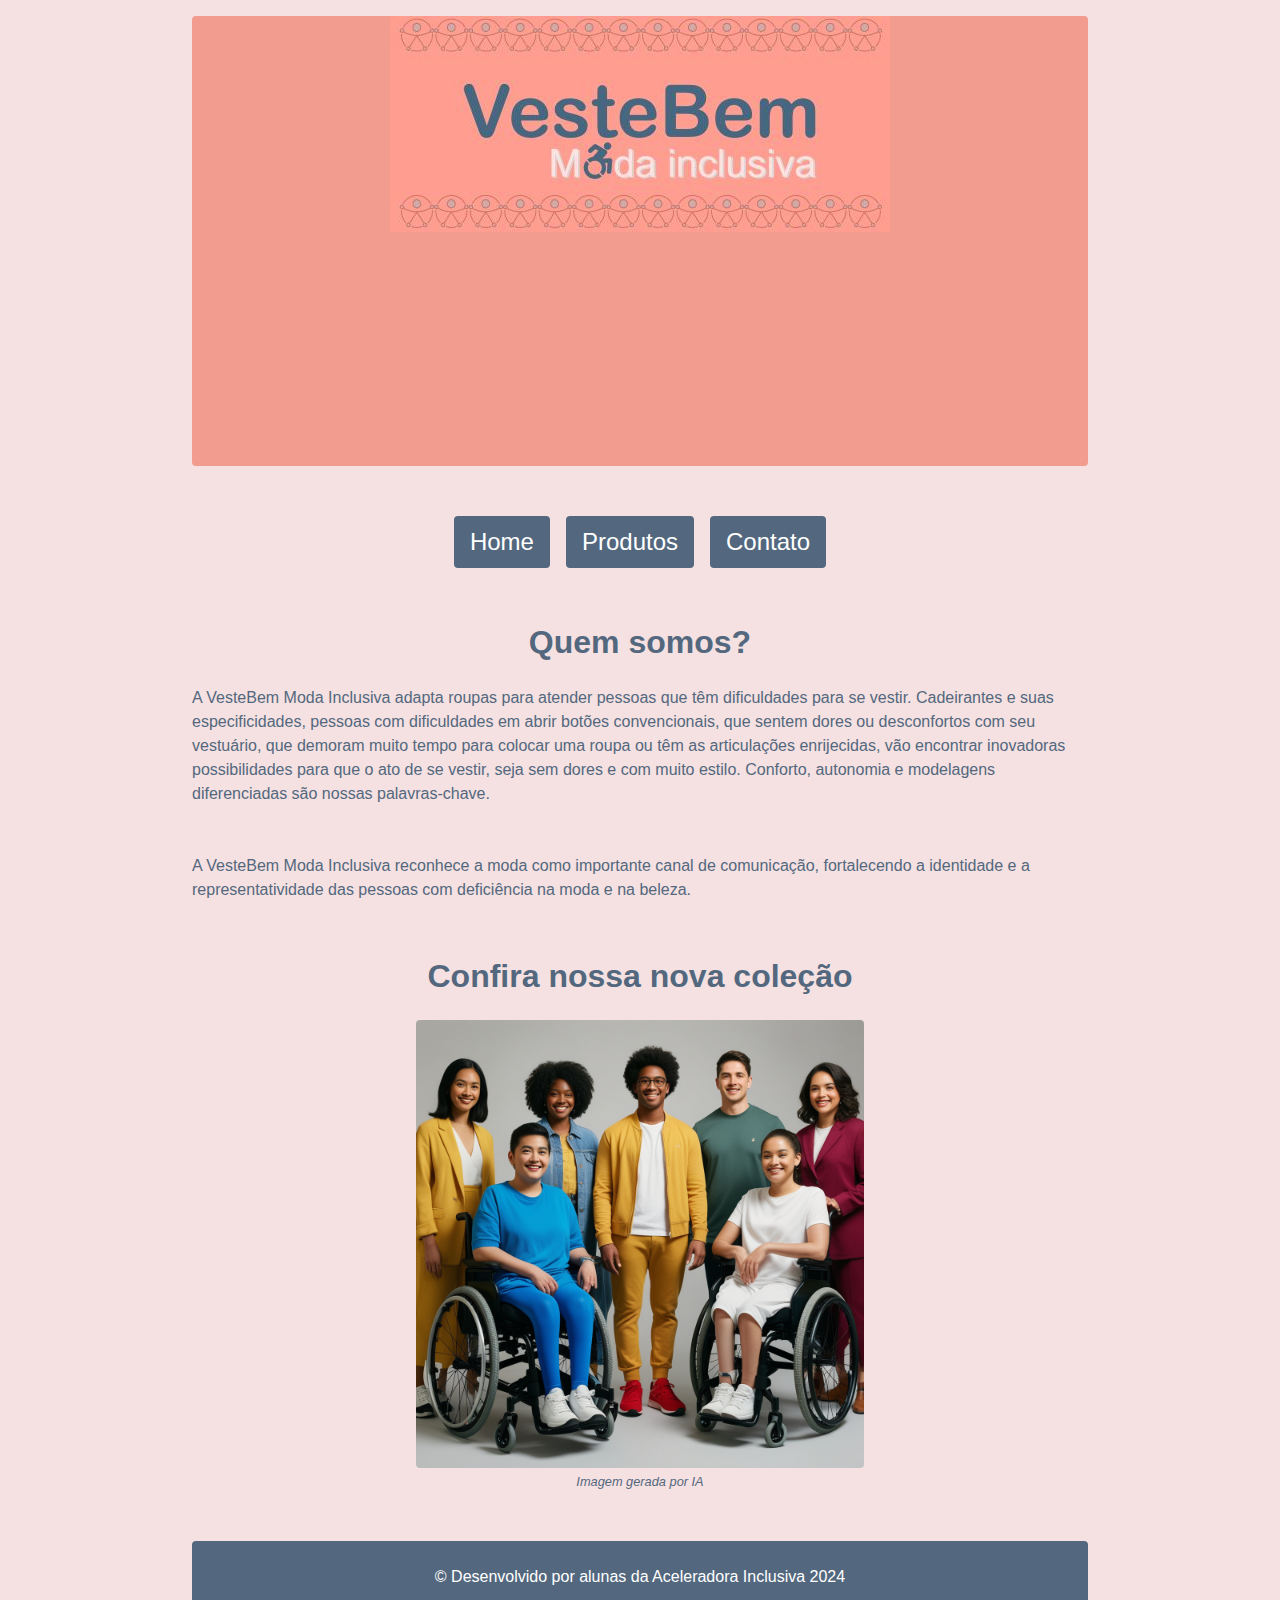
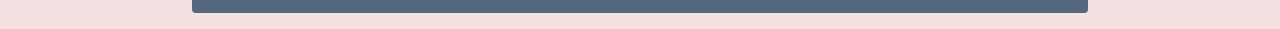
==== index.html @ b7928c2a "commit veste bem, mentoria yoko" ====
<!DOCTYPE html>
<html lang="pt-BR">

<head>
    <meta charset="UTF-8">
    <meta name="viewport" content="width=device-width, initial-scale=1.0">
    <meta name="description" content="Site de roupas inclusivas">
    <!-- INICIO: NÃO É NECESSÁRIO FAZER MENÇÃO DE ARQUIVOS HTML DENTRO DE UMA CHAMADA CSS -->
    <!-- <link rel="stylesheet" href="produtos.html">
    <link rel="stylesheet" href="contato.html"> -->
    <!-- FIM: NÃO É NECESSÁRIO FAZER MENÇÃO DE ARQUIVOS HTML DENTRO DE UMA CHAMADA CSS -->

    <link rel="stylesheet" href="style.css">
    <title>VesteBem</title>
</head>

<body>
   <div class="container">
    <header>
        <figure class="logo">
            <img src="fotos/logo.jpg" alt="Logo da marca formado por um retângulo pêssego, com duas faixas compostas por ícones da acessibilidade organizados um ao lado do outro, as faixas estão na parte superior e inferior. No centro o texto: VesteBem, na cor azul e Moda inclusiva na cor branca. No lugar do O na palavra Moda, está representado por um ícone azul de uma pessoa utilizando uma cadeira de rodas."  title="VesteBem">
        </figure>
        <!-- INICIO: TAGS DIV SÃO GENERICAS, PODEM SER UTILIZADAS NO CENÁRIO APRESENTADO, PORÉM NÃO TEM VALOR SEMANTICO, É RECOMENDADO UTILIZAR TAGS MAIS RELEVANTES -->
        <!-- <div class="botao"> -->
        <!-- FIM: TAGS DIV SÃO GENERICAS, PODEM SER UTILIZADAS NO CENÁRIO APRESENTADO, PORÉM NÃO TEM VALOR SEMANTICO, É RECOMENDADO UTILIZAR TAGS MAIS RELEVANTES -->
        <nav class="menu">
            <a href="index.html">Home</a>
            <a href="produtos.html">Produtos</a>
            <a href="contato.html">Contato</a>
        </nav>
    </header>
    <main>
        <section class="section section-quem-somos" id="quem-somos">
            <h1 class="section-title">Quem somos?</h1>

            <p>A VesteBem Moda Inclusiva adapta roupas para atender pessoas que têm dificuldades para
                se
                vestir. Cadeirantes e
                suas especificidades, pessoas com dificuldades em abrir botões convencionais, que sentem dores ou
                desconfortos
                com seu vestuário, que demoram muito tempo para colocar uma roupa ou têm as articulações enrijecidas,
                vão
                encontrar inovadoras possibilidades para que o ato de se vestir, seja sem dores e com muito estilo.
                Conforto,
                autonomia e modelagens diferenciadas são nossas palavras-chave.</p><br><br>
            <p>A VesteBem Moda Inclusiva reconhece a moda como importante canal de comunicação,
                fortalecendo a identidade e a
                representatividade das pessoas com deficiência na moda e na beleza.</p>
        </section>
        <!-- NOME DE CLASSE MUITO GENERICO E QUE NÃO COMUNICA A SUA FUNCÇÃO <section class="imagemInicial"> -->
        <section class="section section-confira" id="confira">
            <h2 class="section-title">Confira nossa nova coleção</h2>

            <figure>
                <img src="fotos/cadeirantes2.jpg"
                alt="Pessoas de etnias diversas. Duas mulheres sentadas em cadeiras de roda, uma de roupa azul e a outra de roupa branca. Cinco pessoas de pé">
                <figcaption>Imagem gerada por IA</figcaption>
            </figure>
        </section>
    </main>
    <!-- INICIO: TODOS OS ELEMENTOS VISIVEIS NA INTERFACE, DEVEM ESTAR DENTRO DA TAG <body> -->
    <footer>
        <p>&copy; Desenvolvido por alunas da Aceleradora Inclusiva 2024</p>
    </footer>
    <!-- FIM: TODOS OS ELEMENTOS VISIVEIS NA INTERFACE, DEVEM ESTAR DENTRO DA TAG <body> -->

   </div>
</body>
</html>
---- style.css ----
:root {
  --cor-pessego-escuro: #f29c8f;
  --cor-pessego-claro: #f5e1e1;
  --cor-azul-cinzento: #53687e;
  --cor-cinza-claro: #d3d3d3;
  --cor-menu-link: #fff;
  --border-radius-default: 0.25rem;
}
/* GERAL */
* {
  margin: 0;
  padding: 0;
  /* box-sizing: border-box; */
}

body {
  font-size: 16px;
  font-family: sans-serif;
  line-height: 1.5;

  background-color: #f5e1e1;
  font-family: Arial, sans-serif;
  color: var(--cor-azul-cinzento);
  /* font-weight: 700; */
  /* margin-left: 15%; */
  /* margin-right: 15%; */
  /* margin-top: 2% ; */
}

img {
  max-width: 100%;
  height: auto;
}

.container {
  width: 70%;
  margin: 1rem auto;
}
.logo {
  background-color: var(--cor-pessego-escuro);
  height: 50vh;
  border-radius: var(--border-radius-default);
}
.logo img {
  display: block;
  margin: 0 auto;
  object-fit: cover;
}
.menu,
section {
  margin: 3.125rem auto;
}
.menu {
  display: flex;
  justify-content: center;

  /* margin: 50px 5px; */
}
.menu a {
  border-radius: var(--border-radius-default);
  display: inline-block;
  padding: 0.5rem 1rem;
  color: var(--cor-menu-link);
  background-color: var(--cor-azul-cinzento);
  font-size: 1.5rem;
  /* margin: 1rem .5rem; */
  text-decoration: none;
  transition: box-shadow 0.2s linear;
}
.menu a:nth-of-type(2n) {
  margin: auto 1rem;
}
/*
    .menu a:first-of-type{
        margin-left: 0;
    }
    .menu a:last-of-type{
        margin-right: 0;
    }
*/
.menu a:hover {
  box-shadow: 0.125rem 0.125rem 0.25rem 0px #53687e;
}

.section-title {
  text-align: center;
  margin: 2.5rem 0 1.25rem;
  font-size: 2rem;
}

.section-confira figure {
  display: flex;
  align-items: center;
  flex-direction: column;
}

.section-confira img {
  width: 50%;
  border-radius: var(--border-radius-default);
}

.section-confira figcaption {
  margin: 0.25rem 0 0;
  font-size: 0.8rem;
  font-style: italic;
}

footer {
  border-radius: var(--border-radius-default);

  margin-top: 1.5rem;
  background-color: var(--cor-azul-cinzento);
  color: var(--cor-menu-link);
  padding: 1.5rem;
  text-align: center;
}

/* 

h3{
    font-weight: 900;
}

.imagemInicial{
    
    width: 100%;
    display: inline-block;
    display: flex;
    align-items: center;
    text-align: center;


}
.imgCentral{

    width: 500px;
    height: 500px;
}
.image_1, .image_2{
    background-color:#53687E ;
    width: 200px; 
    height: 200px;   
}

img{
    background-color: #53687E ;
    width: 200px; 
    height: 200px;
}
.paragrafo{
    font-size: 20px;
}

body {


}


table{
    display: inline-block
}









.produtos {
	width: 940px;
	margin: 0 auto;
	padding: 50px 0;

}

.produtos li {
	display: inline-block;
	text-align: center;
	width: 30%;
	vertical-align: top;
	margin: 1.5%;
	padding: 30px 20px;
	box-sizing: border-box;
	border: 2px solid #53687E;
	border-radius: 10px;

}

.produtos li:hover {
	border-color: #F29C8F;
}

.produtos li:hover h3 {
	font-size: 34px;
}

.produtos li:active {
	border-color: #088C19;
}

.produtos h2 {
	font-size: 30px;
	font-weight: bold;
}

.produto-descricao {
	font-size: 18px;
    margin-top: 10px;
    font-weight: 900;

}

.produto-preco {
	font-size: 22px;
	font-weight: bold;
	margin-top: 10px;
}


----------------formulario-------------------
.imgemRedeSocial{
    width: 60px;
    height: 60px;
    background: #F5E1E1; 
    margin-left: 20px;
    margin-right: 20px;   
    }
spam{
    font-size: 22px;
    font-weight: bold;

}
.redeSocial{
        text-align: center;
        margin: 50px 20px;
    
    }

.contato{
font-size: 20px;

}
.contact-info {
    margin-bottom: 20px;
}
.contact-info p {
    margin-left: 20%;
    margin-right: 20%;
}
form {
    display: flex;
    flex-direction: column;
    max-width: 900px;
    margin-left: 20%;
    margin-right: 20%;

}
input, textarea {
    margin-bottom: 10px;
    padding: 10px;
    border: 1px solid #ccc;
    border-radius: 4px;
}
input[type="submit"] {
    background-color: #F29C8F;
    color: white;
    border: none;
    cursor: pointer;
}
input[type="submit"]:hover {
    background-color: #53687E;
}
 */
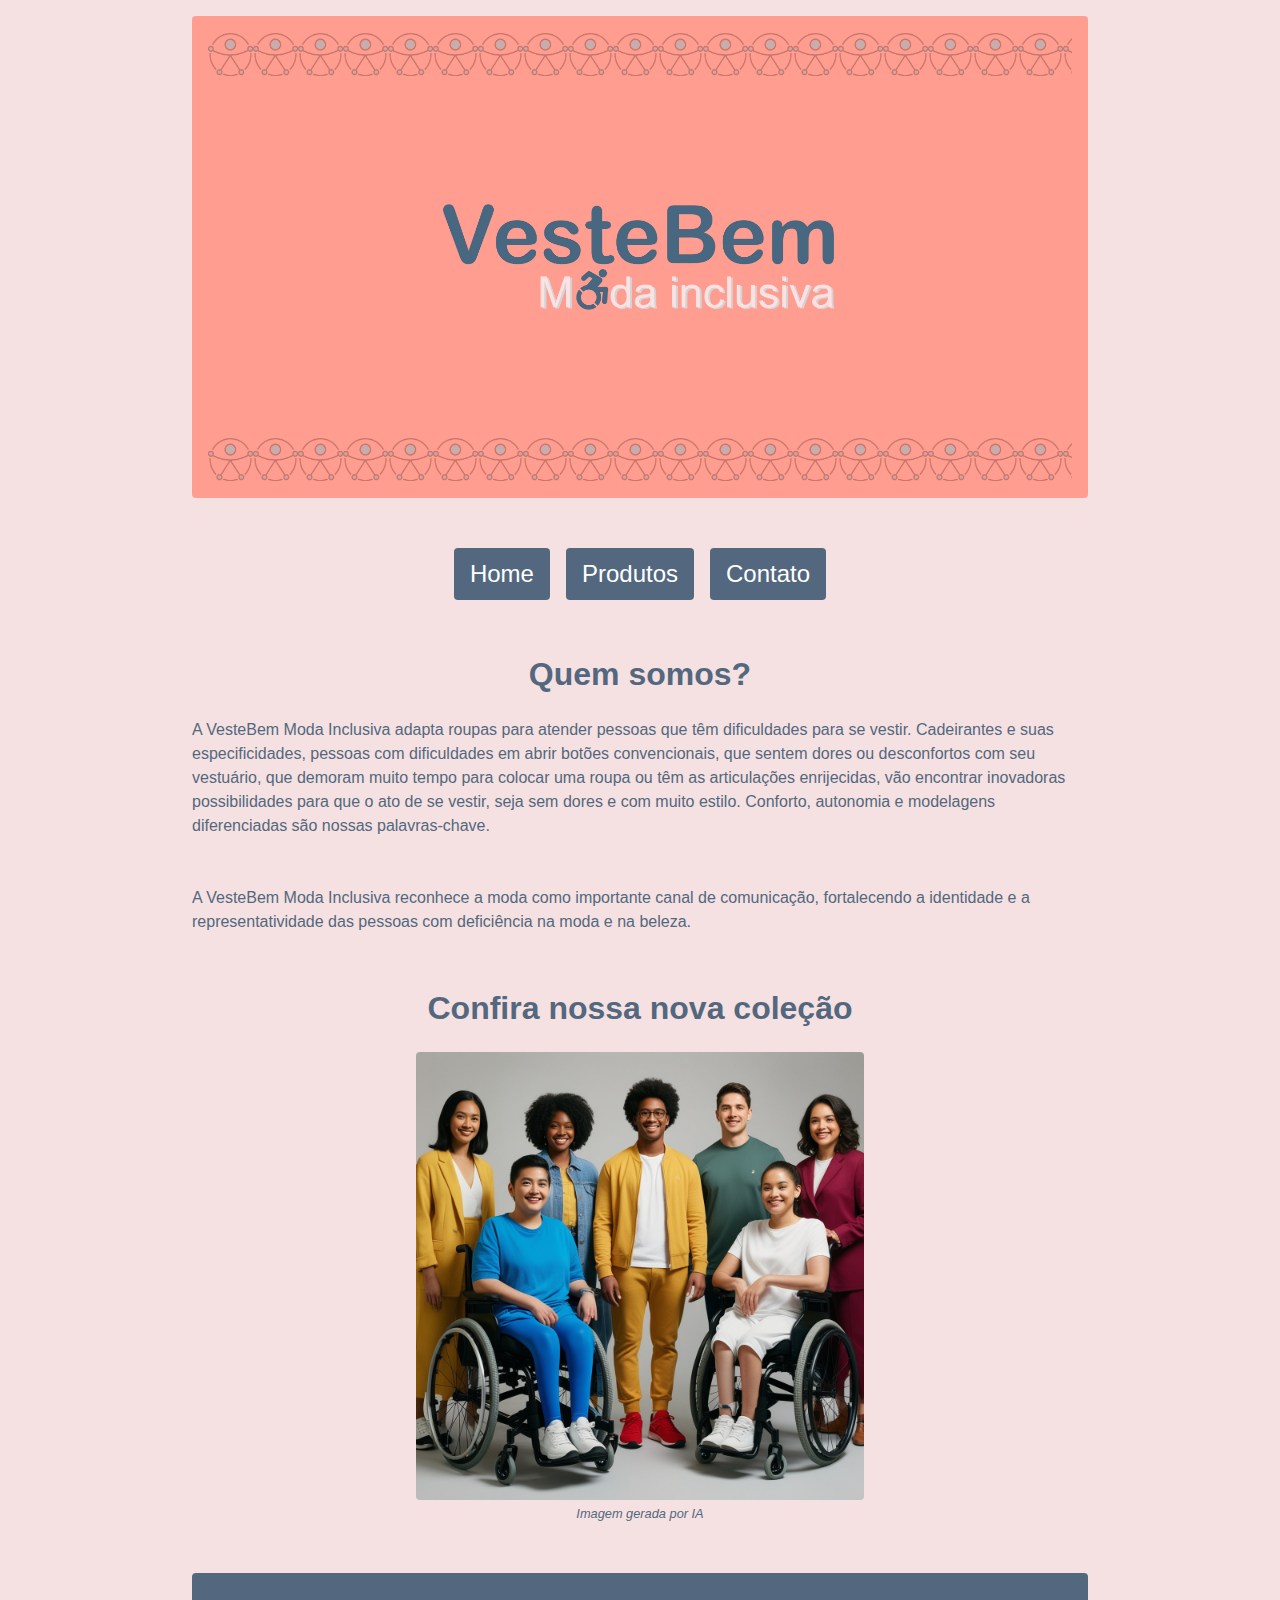
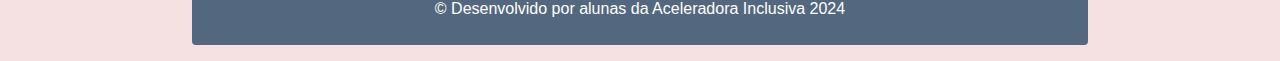
==== commit e2115778: "correção da logo" ====
--- a/index.html
+++ b/index.html
@@ -18,7 +18,7 @@
    <div class="container">
     <header>
         <figure class="logo">
-            <img src="fotos/logo.jpg" alt="Logo da marca formado por um retângulo pêssego, com duas faixas compostas por ícones da acessibilidade organizados um ao lado do outro, as faixas estão na parte superior e inferior. No centro o texto: VesteBem, na cor azul e Moda inclusiva na cor branca. No lugar do O na palavra Moda, está representado por um ícone azul de uma pessoa utilizando uma cadeira de rodas."  title="VesteBem">
+            <img src="img/logo.jpg" alt="Logo da marca formado por um retângulo pêssego, com duas faixas compostas por ícones da acessibilidade organizados um ao lado do outro, as faixas estão na parte superior e inferior. No centro o texto: VesteBem, na cor azul e Moda inclusiva na cor branca. No lugar do O na palavra Moda, está representado por um ícone azul de uma pessoa utilizando uma cadeira de rodas."  title="VesteBem">
         </figure>
         <!-- INICIO: TAGS DIV SÃO GENERICAS, PODEM SER UTILIZADAS NO CENÁRIO APRESENTADO, PORÉM NÃO TEM VALOR SEMANTICO, É RECOMENDADO UTILIZAR TAGS MAIS RELEVANTES -->
         <!-- <div class="botao"> -->
--- a/style.css
+++ b/style.css
@@ -4,6 +4,7 @@
   --cor-azul-cinzento: #53687e;
   --cor-cinza-claro: #d3d3d3;
   --cor-menu-link: #fff;
+  --cor-bg-header:#ff9d90;
   --border-radius-default: 0.25rem;
 }
 /* GERAL */
@@ -37,14 +38,29 @@
   margin: 1rem auto;
 }
 .logo {
-  background-color: var(--cor-pessego-escuro);
+  background-color: var(--cor-bg-header);
   height: 50vh;
-  border-radius: var(--border-radius-default);
+  padding: 1rem;
+  border-radius: var(--border-radius-default);
+  display: flex;
+  flex-direction: column;
+  justify-content: space-between;
 }
 .logo img {
+  width: auto;
+  max-height: 7rem;
+  background-position: center;
+  object-fit: contain;
+}
+.logo:before, .logo:after{
+  content: " ";
+  background-image: url(img/tira.jpg);
+  background-position: center left;
+  background-repeat: repeat-x;
+  width: 100%;
   display: block;
-  margin: 0 auto;
-  object-fit: cover;
+  height: 5vh;
+  background-size: 5vh;
 }
 .menu,
 section {
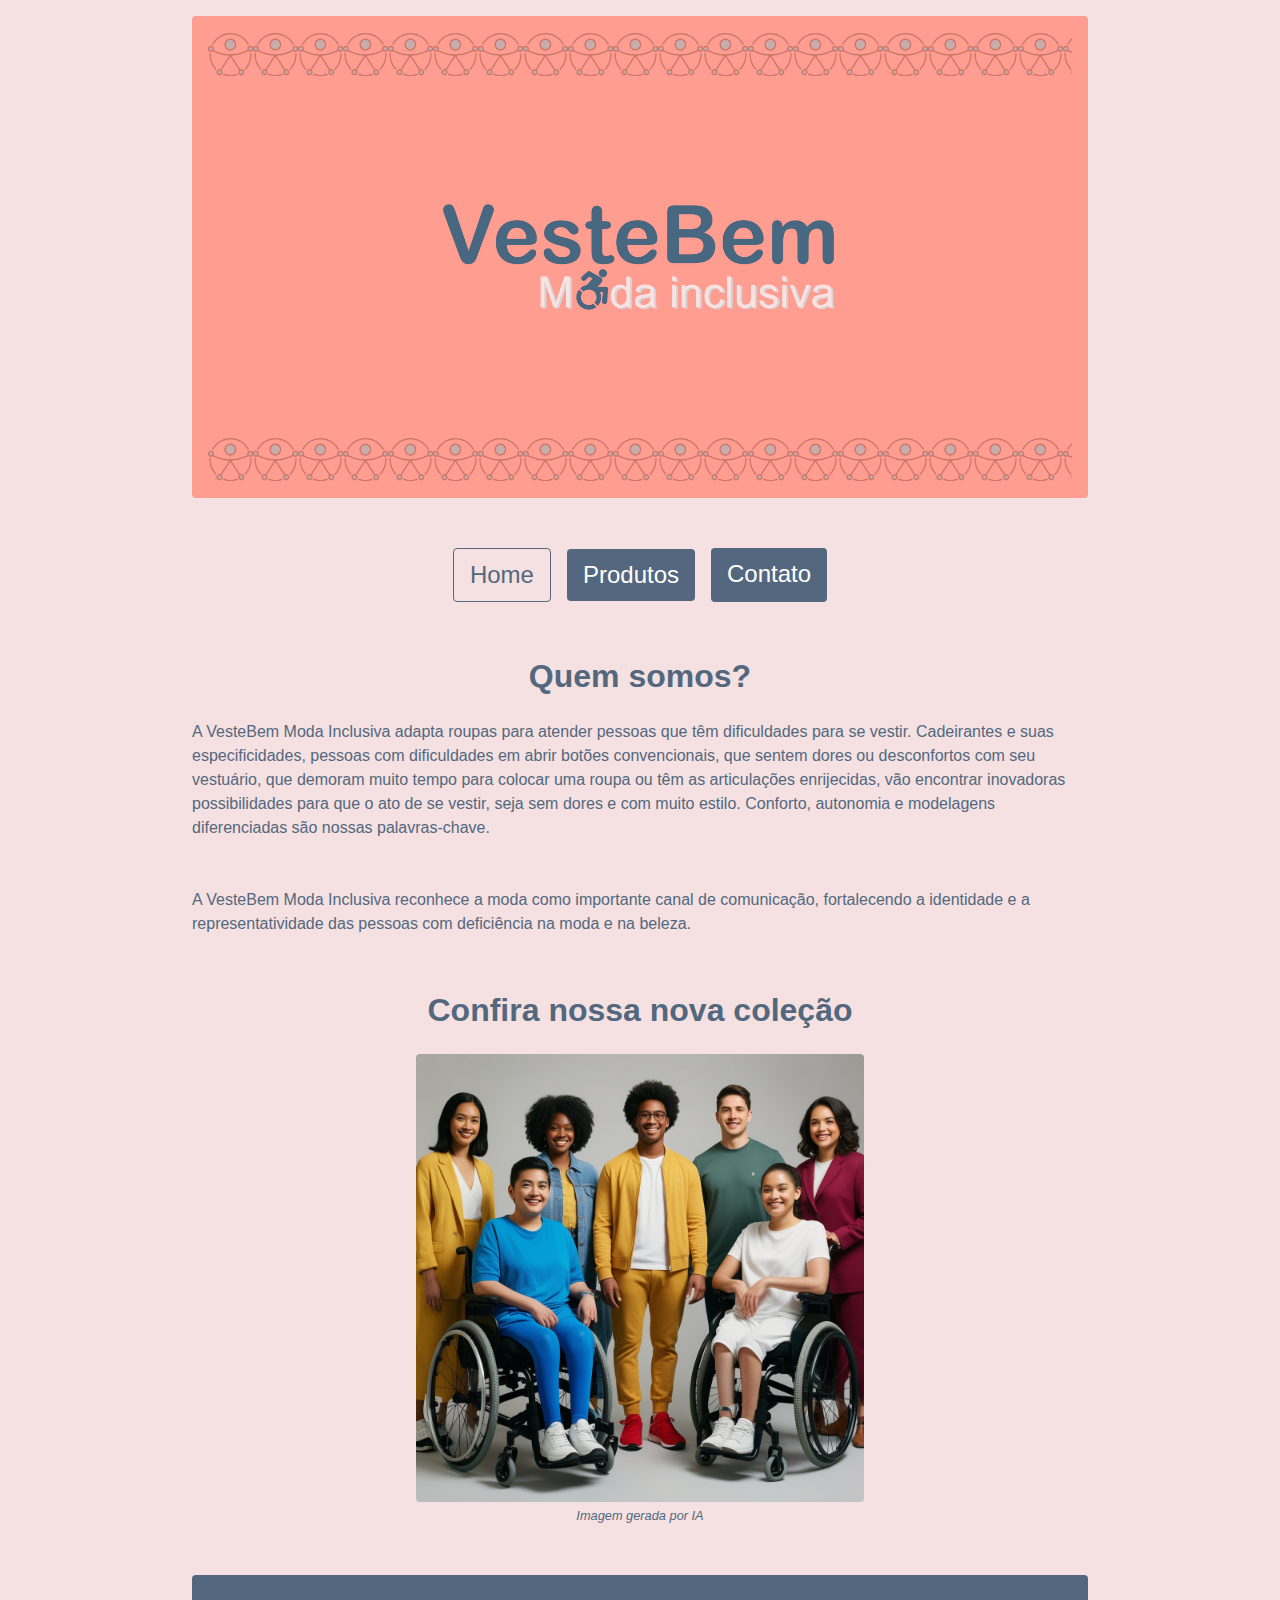
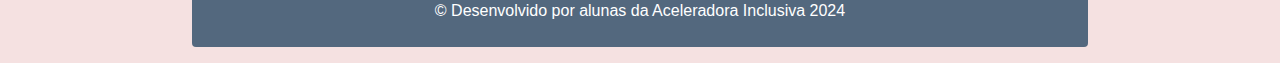
==== commit aed5220c: "página de contato" ====
--- a/index.html
+++ b/index.html
@@ -9,61 +9,59 @@
     <!-- <link rel="stylesheet" href="produtos.html">
     <link rel="stylesheet" href="contato.html"> -->
     <!-- FIM: NÃO É NECESSÁRIO FAZER MENÇÃO DE ARQUIVOS HTML DENTRO DE UMA CHAMADA CSS -->
+    <link rel="shortcut icon" href="img/tira.jpg" type="image/x-icon">
 
     <link rel="stylesheet" href="style.css">
-    <title>VesteBem</title>
+    <title>Página inicial / VesteBem</title>
 </head>
 
 <body>
-   <div class="container">
-    <header>
-        <figure class="logo">
-            <img src="img/logo.jpg" alt="Logo da marca formado por um retângulo pêssego, com duas faixas compostas por ícones da acessibilidade organizados um ao lado do outro, as faixas estão na parte superior e inferior. No centro o texto: VesteBem, na cor azul e Moda inclusiva na cor branca. No lugar do O na palavra Moda, está representado por um ícone azul de uma pessoa utilizando uma cadeira de rodas."  title="VesteBem">
-        </figure>
-        <!-- INICIO: TAGS DIV SÃO GENERICAS, PODEM SER UTILIZADAS NO CENÁRIO APRESENTADO, PORÉM NÃO TEM VALOR SEMANTICO, É RECOMENDADO UTILIZAR TAGS MAIS RELEVANTES -->
-        <!-- <div class="botao"> -->
-        <!-- FIM: TAGS DIV SÃO GENERICAS, PODEM SER UTILIZADAS NO CENÁRIO APRESENTADO, PORÉM NÃO TEM VALOR SEMANTICO, É RECOMENDADO UTILIZAR TAGS MAIS RELEVANTES -->
-        <nav class="menu">
-            <a href="index.html">Home</a>
-            <a href="produtos.html">Produtos</a>
-            <a href="contato.html">Contato</a>
-        </nav>
-    </header>
-    <main>
-        <section class="section section-quem-somos" id="quem-somos">
-            <h1 class="section-title">Quem somos?</h1>
+    <div class="container">
+        <header>
+            <figure class="logo">
+                <img src="img/logo.jpg"
+                    alt="Logo da marca formado por um retângulo pêssego, com duas faixas compostas por ícones da acessibilidade organizados um ao lado do outro, as faixas estão na parte superior e inferior. No centro o texto: VesteBem, na cor azul e Moda inclusiva na cor branca. No lugar do O na palavra Moda, está representado por um ícone azul de uma pessoa utilizando uma cadeira de rodas."
+                    title="VesteBem">
+            </figure>
+            <!-- INICIO: TAGS DIV SÃO GENERICAS, PODEM SER UTILIZADAS NO CENÁRIO APRESENTADO, PORÉM NÃO TEM VALOR SEMANTICO, É RECOMENDADO UTILIZAR TAGS MAIS RELEVANTES -->
+            <!-- <div class="botao"> -->
+            <!-- FIM: TAGS DIV SÃO GENERICAS, PODEM SER UTILIZADAS NO CENÁRIO APRESENTADO, PORÉM NÃO TEM VALOR SEMANTICO, É RECOMENDADO UTILIZAR TAGS MAIS RELEVANTES -->
+            <nav class="menu">
+                <a class="menu-item active" href="#">Home</a>
+                <a class="menu-item" href="produtos.html">Produtos</a>
+                <a class="menu-item" href="contato.html">Contato</a>
+            </nav>
+        </header>
+        <main>
+            <section class="section section-quem-somos" id="quem-somos">
+                <h1 class="section-title">Quem somos?</h1>
+                <p>A VesteBem Moda Inclusiva adapta roupas para atender pessoas que têm dificuldades para se vestir.
+                    Cadeirantes e suas especificidades, pessoas com dificuldades em abrir botões convencionais, que
+                    sentem dores ou desconfortos com seu vestuário, que demoram muito tempo para colocar uma roupa ou
+                    têm as articulações enrijecidas, vão encontrar inovadoras possibilidades para que o ato de se
+                    vestir, seja sem dores e com muito estilo. Conforto, autonomia e modelagens diferenciadas são nossas
+                    palavras-chave.</p><br><br>
+                <p>A VesteBem Moda Inclusiva reconhece a moda como importante canal de comunicação, fortalecendo a
+                    identidade e a representatividade das pessoas com deficiência na moda e na beleza.</p>
+            </section>
+            <!-- NOME DE CLASSE MUITO GENERICO E QUE NÃO COMUNICA A SUA FUNCÇÃO <section class="imagemInicial"> -->
+            <section class="section section-confira" id="confira">
+                <h2 class="section-title">Confira nossa nova coleção</h2>
 
-            <p>A VesteBem Moda Inclusiva adapta roupas para atender pessoas que têm dificuldades para
-                se
-                vestir. Cadeirantes e
-                suas especificidades, pessoas com dificuldades em abrir botões convencionais, que sentem dores ou
-                desconfortos
-                com seu vestuário, que demoram muito tempo para colocar uma roupa ou têm as articulações enrijecidas,
-                vão
-                encontrar inovadoras possibilidades para que o ato de se vestir, seja sem dores e com muito estilo.
-                Conforto,
-                autonomia e modelagens diferenciadas são nossas palavras-chave.</p><br><br>
-            <p>A VesteBem Moda Inclusiva reconhece a moda como importante canal de comunicação,
-                fortalecendo a identidade e a
-                representatividade das pessoas com deficiência na moda e na beleza.</p>
-        </section>
-        <!-- NOME DE CLASSE MUITO GENERICO E QUE NÃO COMUNICA A SUA FUNCÇÃO <section class="imagemInicial"> -->
-        <section class="section section-confira" id="confira">
-            <h2 class="section-title">Confira nossa nova coleção</h2>
+                <figure>
+                    <img src=" img/banners/cadeirantes2.jpg"
+                        alt="Pessoas de etnias diversas. Duas mulheres sentadas em cadeiras de roda, uma de roupa azul e a outra de roupa branca. Cinco pessoas de pé">
+                    <figcaption>Imagem gerada por IA</figcaption>
+                </figure>
+            </section>
+        </main>
+        <!-- INICIO: TODOS OS ELEMENTOS VISIVEIS NA INTERFACE, DEVEM ESTAR DENTRO DA TAG <body> -->
+        <footer>
+            <p>&copy; Desenvolvido por alunas da Aceleradora Inclusiva 2024</p>
+        </footer>
+        <!-- FIM: TODOS OS ELEMENTOS VISIVEIS NA INTERFACE, DEVEM ESTAR DENTRO DA TAG <body> -->
 
-            <figure>
-                <img src="fotos/cadeirantes2.jpg"
-                alt="Pessoas de etnias diversas. Duas mulheres sentadas em cadeiras de roda, uma de roupa azul e a outra de roupa branca. Cinco pessoas de pé">
-                <figcaption>Imagem gerada por IA</figcaption>
-            </figure>
-        </section>
-    </main>
-    <!-- INICIO: TODOS OS ELEMENTOS VISIVEIS NA INTERFACE, DEVEM ESTAR DENTRO DA TAG <body> -->
-    <footer>
-        <p>&copy; Desenvolvido por alunas da Aceleradora Inclusiva 2024</p>
-    </footer>
-    <!-- FIM: TODOS OS ELEMENTOS VISIVEIS NA INTERFACE, DEVEM ESTAR DENTRO DA TAG <body> -->
+    </div>
+</body>
 
-   </div>
-</body>
 </html>--- a/style.css
+++ b/style.css
@@ -1,11 +1,21 @@
 :root {
+  /* cores gerais do site */
   --cor-pessego-escuro: #f29c8f;
   --cor-pessego-claro: #f5e1e1;
   --cor-azul-cinzento: #53687e;
   --cor-cinza-claro: #d3d3d3;
   --cor-menu-link: #fff;
-  --cor-bg-header:#ff9d90;
+  --cor-bg-header: #ff9d90;
+  /* bordas */
   --border-radius-default: 0.25rem;
+  /* tipografia */
+  --font-family-title: "Arima", system-ui;
+  /* cores dos produtos */
+  --darkblue: darkblue;
+  --rebeccapurple: rebeccapurple;
+
+  /* diversos */
+  --sombra-padrao: 1px 1px 2px rgba(0, 0, 0, 0.32);
 }
 /* GERAL */
 * {
@@ -52,7 +62,8 @@
   background-position: center;
   object-fit: contain;
 }
-.logo:before, .logo:after{
+.logo:before,
+.logo:after {
   content: " ";
   background-image: url(img/tira.jpg);
   background-position: center left;
@@ -72,7 +83,7 @@
 
   /* margin: 50px 5px; */
 }
-.menu a {
+.menu .menu-item {
   border-radius: var(--border-radius-default);
   display: inline-block;
   padding: 0.5rem 1rem;
@@ -83,8 +94,19 @@
   text-decoration: none;
   transition: box-shadow 0.2s linear;
 }
-.menu a:nth-of-type(2n) {
+.menu .menu-item:nth-of-type(2n) {
   margin: auto 1rem;
+}
+
+.menu .menu-item.active {
+  background: var(--cor-pessego-claro);
+  border: 1px solid var(--cor-azul-cinzento);
+  color: var(--cor-azul-cinzento);
+}
+
+.menu .menu-item.active:hover {
+  cursor: default;
+  box-shadow: none;
 }
 /*
     .menu a:first-of-type{
@@ -94,7 +116,7 @@
         margin-right: 0;
     }
 */
-.menu a:hover {
+.menu .menu-item:hover {
   box-shadow: 0.125rem 0.125rem 0.25rem 0px #53687e;
 }
 
@@ -129,6 +151,155 @@
   color: var(--cor-menu-link);
   padding: 1.5rem;
   text-align: center;
+}
+.produtos {
+  display: flex;
+  justify-content: start;
+  list-style: none;
+  align-items: stretch;
+  flex-wrap: wrap;
+}
+.produtos-item {
+  height: 100%;
+  padding: 1rem;
+  width: 45.5%;
+  /* background: #d00; */
+  width: 25%;
+}
+
+@media screen and (max-width: 425px) {
+  .produtos-item {
+    width: 100%;
+  }
+}
+
+.produto-container {
+  background: #fff;
+  border-radius: 0.25rem;
+}
+
+.produto-img {
+  object-fit: cover;
+  width: 100%;
+  height: 250px;
+  /* height: auto; */
+  border-radius: 0.25rem;
+  border-bottom-left-radius: 0;
+  border-bottom-right-radius: 0;
+  transition: transform 0.25s ease-in-out;
+}
+.produto-img:hover {
+  transform: scale(1.25);
+  border-radius: 0.25rem;
+}
+.produto-desc {
+  padding: 0.5rem;
+}
+
+.produto-nome {
+  font-family: var(--font-family-title);
+  font-weight: 500;
+  font-style: normal;
+  font-size: 2rem;
+}
+.produto-botao {
+  margin-top: 1rem;
+  border-radius: var(--border-radius-default);
+  padding: 0.5rem 1rem;
+  border: 1px solid var(--cor-pessego-claro);
+  display: flex;
+  align-items: center;
+  color: #fff;
+  background-color: var(--cor-azul-cinzento);
+}
+.produto-botao:focus,
+.produto-botao:hover {
+  box-shadow: var(--sombra-padrao);
+}
+
+.produto-botao span {
+  margin-right: 0.5rem;
+}
+.lista-cores {
+  list-style: none;
+}
+.lista-cores li {
+  display: inline-block;
+  width: 1rem;
+  height: 1rem;
+}
+
+.cor {
+  border: 1px solid #fff;
+  border-radius: 100%;
+
+  /* box-shadow:var(--sombra-padrao); */
+}
+.cor-darkblue {
+  background-color: var(--darkblue);
+}
+.cor-rebeccapurple {
+  background-color: var(--rebeccapurple);
+}
+.cor span {
+  opacity: 0;
+  font-size: 0;
+}
+.contato main {
+  background: #000;
+  display: flex;
+}
+
+
+.formulario,
+.endereco {
+ 
+  padding: 16px;
+  border: 10px solid transparent
+}
+.formulario {
+  background: yellow;
+  border-color: red;
+  display: flex;
+  flex-direction: column;
+  align-items: center;
+}
+.endereco {
+  background: pink;
+  border-color: blue;
+
+}
+.contato fieldset,
+.form-field-container {
+  margin-bottom: 1rem;
+}
+
+.contato fieldset {
+  border: none;
+}
+.contato fieldset legend {
+  font-weight: bold;
+  margin-bottom: 0.5rem;
+}
+
+.form-field-container label{
+  
+}
+.form-field-container input,
+.form-field-container textarea,
+.form-field-container select {
+  padding: 0.5rem;
+  border: 1px solid #ccc;
+  border-radius: 0.25rem;
+}
+input[type="submit"] {
+  background-color: #f29c8f;
+  color: white;
+  border: none;
+  cursor: pointer;
+}
+input[type="submit"]:hover {
+  background-color: #53687e;
 }
 
 /* 
@@ -266,27 +437,4 @@
     margin-left: 20%;
     margin-right: 20%;
 }
-form {
-    display: flex;
-    flex-direction: column;
-    max-width: 900px;
-    margin-left: 20%;
-    margin-right: 20%;
-
-}
-input, textarea {
-    margin-bottom: 10px;
-    padding: 10px;
-    border: 1px solid #ccc;
-    border-radius: 4px;
-}
-input[type="submit"] {
-    background-color: #F29C8F;
-    color: white;
-    border: none;
-    cursor: pointer;
-}
-input[type="submit"]:hover {
-    background-color: #53687E;
-}
  */
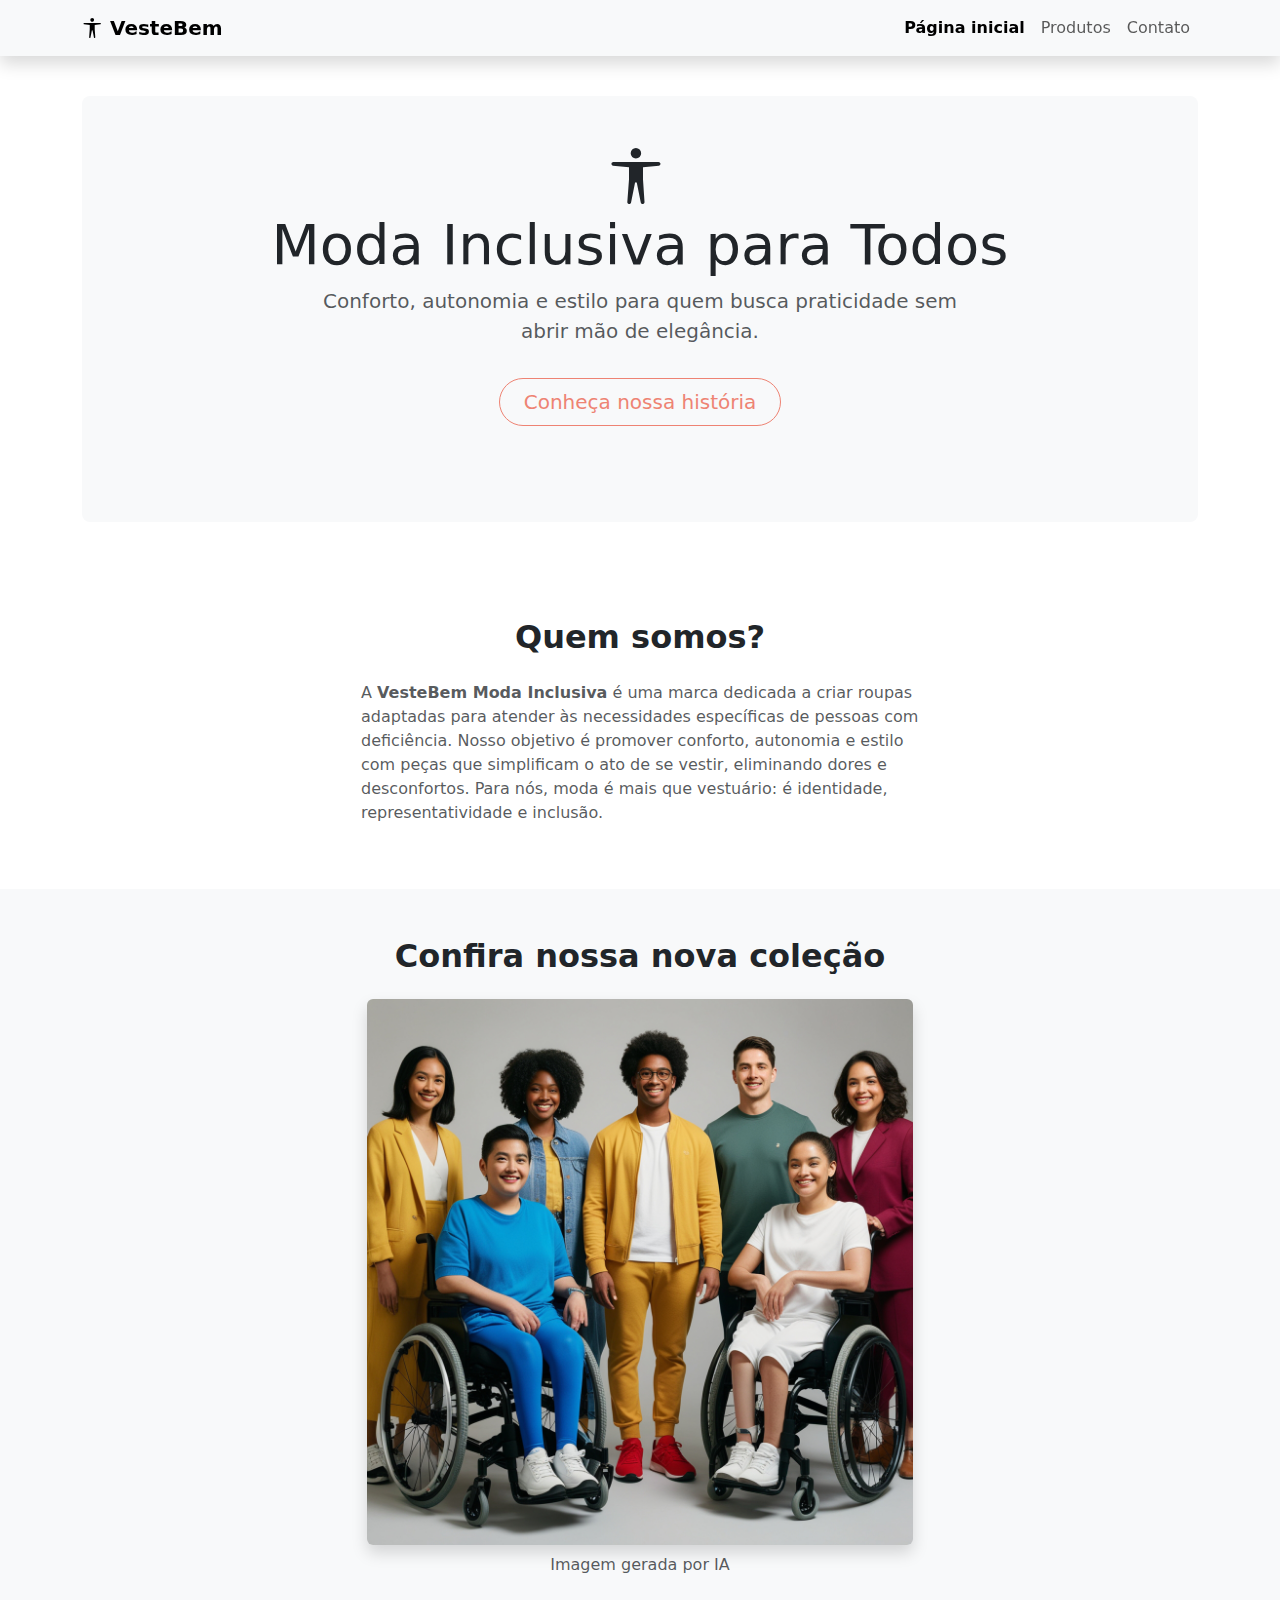
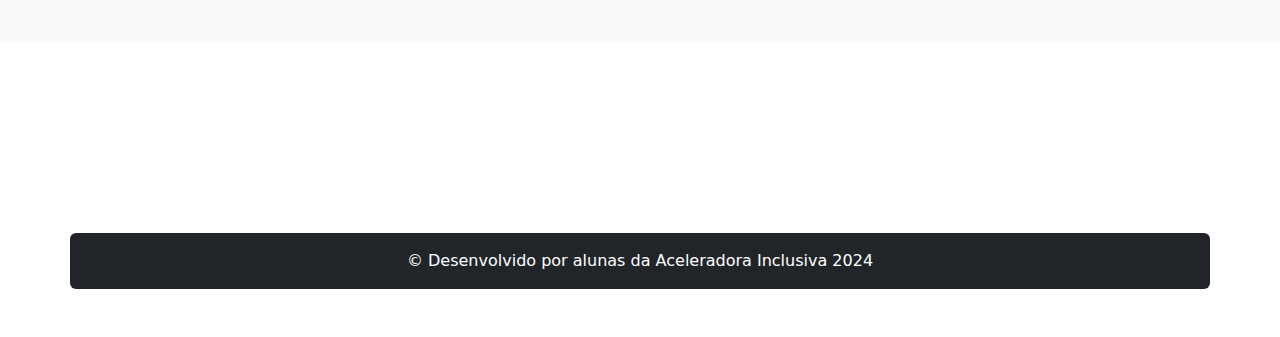
==== commit f52e73d0: "atualização da interface com bootstrap" ====
--- a/index.html
+++ b/index.html
@@ -4,64 +4,94 @@
 <head>
     <meta charset="UTF-8">
     <meta name="viewport" content="width=device-width, initial-scale=1.0">
-    <meta name="description" content="Site de roupas inclusivas">
-    <!-- INICIO: NÃO É NECESSÁRIO FAZER MENÇÃO DE ARQUIVOS HTML DENTRO DE UMA CHAMADA CSS -->
-    <!-- <link rel="stylesheet" href="produtos.html">
-    <link rel="stylesheet" href="contato.html"> -->
-    <!-- FIM: NÃO É NECESSÁRIO FAZER MENÇÃO DE ARQUIVOS HTML DENTRO DE UMA CHAMADA CSS -->
+    <meta name="description" content="Site de moda inclusiva com foco em autonomia e conforto para todas as pessoas.">
     <link rel="shortcut icon" href="img/tira.jpg" type="image/x-icon">
-
-    <link rel="stylesheet" href="style.css">
-    <title>Página inicial / VesteBem</title>
+    <link href="https://cdn.jsdelivr.net/npm/bootstrap@5.3.0/dist/css/bootstrap.min.css" rel="stylesheet">
+    <link rel="stylesheet" href="https://cdn.jsdelivr.net/npm/bootstrap-icons@1.11.3/font/bootstrap-icons.min.css">
+    <link rel="stylesheet" href="./style.css">
+    <title>VesteBem | Moda Inclusiva</title>
 </head>
 
 <body>
-    <div class="container">
-        <header>
-            <figure class="logo">
-                <img src="img/logo.jpg"
-                    alt="Logo da marca formado por um retângulo pêssego, com duas faixas compostas por ícones da acessibilidade organizados um ao lado do outro, as faixas estão na parte superior e inferior. No centro o texto: VesteBem, na cor azul e Moda inclusiva na cor branca. No lugar do O na palavra Moda, está representado por um ícone azul de uma pessoa utilizando uma cadeira de rodas."
-                    title="VesteBem">
-            </figure>
-            <!-- INICIO: TAGS DIV SÃO GENERICAS, PODEM SER UTILIZADAS NO CENÁRIO APRESENTADO, PORÉM NÃO TEM VALOR SEMANTICO, É RECOMENDADO UTILIZAR TAGS MAIS RELEVANTES -->
-            <!-- <div class="botao"> -->
-            <!-- FIM: TAGS DIV SÃO GENERICAS, PODEM SER UTILIZADAS NO CENÁRIO APRESENTADO, PORÉM NÃO TEM VALOR SEMANTICO, É RECOMENDADO UTILIZAR TAGS MAIS RELEVANTES -->
-            <nav class="menu">
-                <a class="menu-item active" href="#">Home</a>
-                <a class="menu-item" href="produtos.html">Produtos</a>
-                <a class="menu-item" href="contato.html">Contato</a>
-            </nav>
-        </header>
-        <main>
-            <section class="section section-quem-somos" id="quem-somos">
-                <h1 class="section-title">Quem somos?</h1>
-                <p>A VesteBem Moda Inclusiva adapta roupas para atender pessoas que têm dificuldades para se vestir.
-                    Cadeirantes e suas especificidades, pessoas com dificuldades em abrir botões convencionais, que
-                    sentem dores ou desconfortos com seu vestuário, que demoram muito tempo para colocar uma roupa ou
-                    têm as articulações enrijecidas, vão encontrar inovadoras possibilidades para que o ato de se
-                    vestir, seja sem dores e com muito estilo. Conforto, autonomia e modelagens diferenciadas são nossas
-                    palavras-chave.</p><br><br>
-                <p>A VesteBem Moda Inclusiva reconhece a moda como importante canal de comunicação, fortalecendo a
-                    identidade e a representatividade das pessoas com deficiência na moda e na beleza.</p>
-            </section>
-            <!-- NOME DE CLASSE MUITO GENERICO E QUE NÃO COMUNICA A SUA FUNCÇÃO <section class="imagemInicial"> -->
-            <section class="section section-confira" id="confira">
-                <h2 class="section-title">Confira nossa nova coleção</h2>
+    <!-- Navbar -->
+    <header class="fixed-top">
+        <nav class="navbar navbar-expand-lg navbar-light bg-light shadow">
+            <div class="container">
+                <a class="navbar-brand d-flex align-items-center" href="#">
+                    <i class="bi bi-universal-access me-2"></i>
+                    <span class="fw-bold ">VesteBem</span>
+                </a>
+                <button class="navbar-toggler" type="button" data-bs-toggle="collapse" data-bs-target="#navbarNav"
+                    aria-controls="navbarNav" aria-expanded="false" aria-label="Toggle navigation">
+                    <span class="navbar-toggler-icon"></span>
+                </button>
+                <div class="collapse navbar-collapse" id="navbarNav">
+                    <ul class="navbar-nav ms-auto">
+                        <li class="nav-item">
+                            <a class="nav-link active  fw-bold" aria-current="page" href="#">Página inicial</a>
+                        </li>
+                        <li class="nav-item">
+                            <a class="nav-link" href="produtos.html">Produtos</a>
+                        </li>
+                        <li class="nav-item">
+                            <a class="nav-link" href="contato.html">Contato</a>
+                        </li>
+                    </ul>
+                </div>
+            </div>
+        </nav>
+    </header>
 
-                <figure>
-                    <img src=" img/banners/cadeirantes2.jpg"
-                        alt="Pessoas de etnias diversas. Duas mulheres sentadas em cadeiras de roda, uma de roupa azul e a outra de roupa branca. Cinco pessoas de pé">
-                    <figcaption>Imagem gerada por IA</figcaption>
-                </figure>
-            </section>
-        </main>
-        <!-- INICIO: TODOS OS ELEMENTOS VISIVEIS NA INTERFACE, DEVEM ESTAR DENTRO DA TAG <body> -->
-        <footer>
-            <p>&copy; Desenvolvido por alunas da Aceleradora Inclusiva 2024</p>
-        </footer>
-        <!-- FIM: TODOS OS ELEMENTOS VISIVEIS NA INTERFACE, DEVEM ESTAR DENTRO DA TAG <body> -->
+    <!-- Hero Section -->
+    <section class="container pt-5 my-5">
+        <div class="container p-5 text-center bg-body-tertiary rounded-3">
+            <i class="bi bi-universal-access me-2 mt-5  display-4"></i>
 
-    </div>
+            <h1 class="display-4">Moda Inclusiva para Todos</h1>
+            <p class="col-lg-8 mx-auto lead text-muted">Conforto, autonomia e estilo para quem busca praticidade sem
+                abrir mão de elegância.</p>
+            <a href="#quem-somos"
+                class="mt-3 mb-5 d-inline-flex align-items-center btn btn-outline-primary btn-lg px-4 rounded-pill">Conheça nossa história</a>
+        </div>
+    </section>
+
+    <!-- Quem Somos -->
+    <section id="quem-somos" class="py-5">
+        <div class="container">
+            <h2 class="fw-bold  text-center">Quem somos?</h2>
+            <p class="mt-4 mx-auto col-12 col-md-6 text-muted">
+                A <span class="fw-bold ">VesteBem Moda Inclusiva</span> é uma marca dedicada a criar roupas adaptadas
+                para atender às necessidades específicas de pessoas com deficiência. Nosso objetivo é promover conforto,
+                autonomia
+                e estilo com peças que simplificam o ato de se vestir, eliminando dores e desconfortos. Para nós, moda é
+                mais que
+                vestuário: é identidade, representatividade e inclusão.
+            </p>
+        </div>
+    </section>
+
+    <!-- Nova Coleção -->
+    <section id="nova-colecao" class="py-5 bg-light">
+        <div class="container">
+            <h2 class="fw-bold  text-center">Confira nossa nova coleção</h2>
+            <div class="row mt-4">
+                <div class="col-md-6 offset-md-3">
+                    <figure class="text-center">
+                        <img src="img/banners/cadeirantes2.jpg" class="img-fluid rounded shadow"
+                            alt="Pessoas diversas">
+                        <figcaption class="mt-2 text-muted">Imagem gerada por IA</figcaption>
+                    </figure>
+                </div>
+            </div>
+        </div>
+    </section>
+
+    <div class="my-5 py-5"></div>
+    <footer class="container mb-5 rounded bg-dark text-white text-center py-3">
+        <p class="m-0">&copy; Desenvolvido por alunas da Aceleradora Inclusiva 2024</p>
+    </footer>
+
+    <script src="https://cdn.jsdelivr.net/npm/bootstrap@5.3.0/dist/js/bootstrap.bundle.min.js"></script>
 </body>
 
 </html>--- a/style.css
+++ b/style.css
@@ -1,440 +1,59 @@
 :root {
-  /* cores gerais do site */
-  --cor-pessego-escuro: #f29c8f;
-  --cor-pessego-claro: #f5e1e1;
-  --cor-azul-cinzento: #53687e;
-  --cor-cinza-claro: #d3d3d3;
-  --cor-menu-link: #fff;
-  --cor-bg-header: #ff9d90;
-  /* bordas */
-  --border-radius-default: 0.25rem;
-  /* tipografia */
-  --font-family-title: "Arima", system-ui;
-  /* cores dos produtos */
-  --darkblue: darkblue;
-  --rebeccapurple: rebeccapurple;
-
-  /* diversos */
-  --sombra-padrao: 1px 1px 2px rgba(0, 0, 0, 0.32);
-}
-/* GERAL */
-* {
-  margin: 0;
-  padding: 0;
-  /* box-sizing: border-box; */
+  --main-color: #ee8373;
 }
 
-body {
-  font-size: 16px;
-  font-family: sans-serif;
-  line-height: 1.5;
-
-  background-color: #f5e1e1;
-  font-family: Arial, sans-serif;
-  color: var(--cor-azul-cinzento);
-  /* font-weight: 700; */
-  /* margin-left: 15%; */
-  /* margin-right: 15%; */
-  /* margin-top: 2% ; */
+.btn-outline-primary {
+  --bs-btn-color: var(--main-color);
+  --bs-btn-border-color: var(--main-color);
+  --bs-btn-hover-color: #fff;
+  --bs-btn-hover-bg: var(--main-color);
+  --bs-btn-hover-border-color: var(--main-color);
+  --bs-btn-focus-shadow-rgb: 13, 110, 253;
+  --bs-btn-active-color: #fff;
+  --bs-btn-active-bg: var(--main-color);
+  --bs-btn-active-border-color: var(--main-color);
+  --bs-btn-active-shadow: inset 0 3px 5px rgba(0, 0, 0, 0.125);
+  --bs-btn-disabled-color: var(--main-color);
+  --bs-btn-disabled-bg: transparent;
+  --bs-btn-disabled-border-color: var(--main-color);
+  --bs-gradient: none;
+}
+.btn-primary {
+  --bs-btn-color: #fff;
+  --bs-btn-bg: var(--main-color);
+  --bs-btn-border-color: var(--main-color);
+  --bs-btn-hover-color: #fff;
+  --bs-btn-hover-bg: var(--main-color);
+  --bs-btn-hover-border-color: var(--main-color);
+  --bs-btn-focus-shadow-rgb: 49, 132, 253;
+  --bs-btn-active-color: #fff;
+  --bs-btn-active-bg: var(--main-color);
+  --bs-btn-active-border-color: var(--main-color);
+  --bs-btn-active-shadow: inset 0 3px 5px rgba(0, 0, 0, 0.125);
+  --bs-btn-disabled-color: #fff;
+  --bs-btn-disabled-bg: var(--main-color);
+  --bs-btn-disabled-border-color: var(--main-color);
+}
+.text-primary {
+  color: var(--main-color) !important;
+}
+a {
+  color: var(--main-color);
 }
 
-img {
-  max-width: 100%;
-  height: auto;
+.card-img-top {
+  height: 25rem;
 }
 
-.container {
-  width: 70%;
-  margin: 1rem auto;
+a.facebook {
+  color: #1877f2;
+  border-color: #1877f2;
 }
-.logo {
-  background-color: var(--cor-bg-header);
-  height: 50vh;
-  padding: 1rem;
-  border-radius: var(--border-radius-default);
-  display: flex;
-  flex-direction: column;
-  justify-content: space-between;
+a.instagram {
+  color: #c13584;
+  border-color: #c13584;
 }
-.logo img {
-  width: auto;
-  max-height: 7rem;
-  background-position: center;
-  object-fit: contain;
+a.twitter {
+  color: #000;
+  border-color: #000;
 }
-.logo:before,
-.logo:after {
-  content: " ";
-  background-image: url(img/tira.jpg);
-  background-position: center left;
-  background-repeat: repeat-x;
-  width: 100%;
-  display: block;
-  height: 5vh;
-  background-size: 5vh;
-}
-.menu,
-section {
-  margin: 3.125rem auto;
-}
-.menu {
-  display: flex;
-  justify-content: center;
-
-  /* margin: 50px 5px; */
-}
-.menu .menu-item {
-  border-radius: var(--border-radius-default);
-  display: inline-block;
-  padding: 0.5rem 1rem;
-  color: var(--cor-menu-link);
-  background-color: var(--cor-azul-cinzento);
-  font-size: 1.5rem;
-  /* margin: 1rem .5rem; */
-  text-decoration: none;
-  transition: box-shadow 0.2s linear;
-}
-.menu .menu-item:nth-of-type(2n) {
-  margin: auto 1rem;
-}
-
-.menu .menu-item.active {
-  background: var(--cor-pessego-claro);
-  border: 1px solid var(--cor-azul-cinzento);
-  color: var(--cor-azul-cinzento);
-}
-
-.menu .menu-item.active:hover {
-  cursor: default;
-  box-shadow: none;
-}
-/*
-    .menu a:first-of-type{
-        margin-left: 0;
-    }
-    .menu a:last-of-type{
-        margin-right: 0;
-    }
-*/
-.menu .menu-item:hover {
-  box-shadow: 0.125rem 0.125rem 0.25rem 0px #53687e;
-}
-
-.section-title {
-  text-align: center;
-  margin: 2.5rem 0 1.25rem;
-  font-size: 2rem;
-}
-
-.section-confira figure {
-  display: flex;
-  align-items: center;
-  flex-direction: column;
-}
-
-.section-confira img {
-  width: 50%;
-  border-radius: var(--border-radius-default);
-}
-
-.section-confira figcaption {
-  margin: 0.25rem 0 0;
-  font-size: 0.8rem;
-  font-style: italic;
-}
-
-footer {
-  border-radius: var(--border-radius-default);
-
-  margin-top: 1.5rem;
-  background-color: var(--cor-azul-cinzento);
-  color: var(--cor-menu-link);
-  padding: 1.5rem;
-  text-align: center;
-}
-.produtos {
-  display: flex;
-  justify-content: start;
-  list-style: none;
-  align-items: stretch;
-  flex-wrap: wrap;
-}
-.produtos-item {
-  height: 100%;
-  padding: 1rem;
-  width: 45.5%;
-  /* background: #d00; */
-  width: 25%;
-}
-
-@media screen and (max-width: 425px) {
-  .produtos-item {
-    width: 100%;
-  }
-}
-
-.produto-container {
-  background: #fff;
-  border-radius: 0.25rem;
-}
-
-.produto-img {
-  object-fit: cover;
-  width: 100%;
-  height: 250px;
-  /* height: auto; */
-  border-radius: 0.25rem;
-  border-bottom-left-radius: 0;
-  border-bottom-right-radius: 0;
-  transition: transform 0.25s ease-in-out;
-}
-.produto-img:hover {
-  transform: scale(1.25);
-  border-radius: 0.25rem;
-}
-.produto-desc {
-  padding: 0.5rem;
-}
-
-.produto-nome {
-  font-family: var(--font-family-title);
-  font-weight: 500;
-  font-style: normal;
-  font-size: 2rem;
-}
-.produto-botao {
-  margin-top: 1rem;
-  border-radius: var(--border-radius-default);
-  padding: 0.5rem 1rem;
-  border: 1px solid var(--cor-pessego-claro);
-  display: flex;
-  align-items: center;
-  color: #fff;
-  background-color: var(--cor-azul-cinzento);
-}
-.produto-botao:focus,
-.produto-botao:hover {
-  box-shadow: var(--sombra-padrao);
-}
-
-.produto-botao span {
-  margin-right: 0.5rem;
-}
-.lista-cores {
-  list-style: none;
-}
-.lista-cores li {
-  display: inline-block;
-  width: 1rem;
-  height: 1rem;
-}
-
-.cor {
-  border: 1px solid #fff;
-  border-radius: 100%;
-
-  /* box-shadow:var(--sombra-padrao); */
-}
-.cor-darkblue {
-  background-color: var(--darkblue);
-}
-.cor-rebeccapurple {
-  background-color: var(--rebeccapurple);
-}
-.cor span {
-  opacity: 0;
-  font-size: 0;
-}
-.contato main {
-  background: #000;
-  display: flex;
-}
-
-
-.formulario,
-.endereco {
- 
-  padding: 16px;
-  border: 10px solid transparent
-}
-.formulario {
-  background: yellow;
-  border-color: red;
-  display: flex;
-  flex-direction: column;
-  align-items: center;
-}
-.endereco {
-  background: pink;
-  border-color: blue;
-
-}
-.contato fieldset,
-.form-field-container {
-  margin-bottom: 1rem;
-}
-
-.contato fieldset {
-  border: none;
-}
-.contato fieldset legend {
-  font-weight: bold;
-  margin-bottom: 0.5rem;
-}
-
-.form-field-container label{
-  
-}
-.form-field-container input,
-.form-field-container textarea,
-.form-field-container select {
-  padding: 0.5rem;
-  border: 1px solid #ccc;
-  border-radius: 0.25rem;
-}
-input[type="submit"] {
-  background-color: #f29c8f;
-  color: white;
-  border: none;
-  cursor: pointer;
-}
-input[type="submit"]:hover {
-  background-color: #53687e;
-}
-
-/* 
-
-h3{
-    font-weight: 900;
-}
-
-.imagemInicial{
-    
-    width: 100%;
-    display: inline-block;
-    display: flex;
-    align-items: center;
-    text-align: center;
-
-
-}
-.imgCentral{
-
-    width: 500px;
-    height: 500px;
-}
-.image_1, .image_2{
-    background-color:#53687E ;
-    width: 200px; 
-    height: 200px;   
-}
-
-img{
-    background-color: #53687E ;
-    width: 200px; 
-    height: 200px;
-}
-.paragrafo{
-    font-size: 20px;
-}
-
-body {
-
-
-}
-
-
-table{
-    display: inline-block
-}
-
-
-
-
-
-
-
-
-
-.produtos {
-	width: 940px;
-	margin: 0 auto;
-	padding: 50px 0;
-
-}
-
-.produtos li {
-	display: inline-block;
-	text-align: center;
-	width: 30%;
-	vertical-align: top;
-	margin: 1.5%;
-	padding: 30px 20px;
-	box-sizing: border-box;
-	border: 2px solid #53687E;
-	border-radius: 10px;
-
-}
-
-.produtos li:hover {
-	border-color: #F29C8F;
-}
-
-.produtos li:hover h3 {
-	font-size: 34px;
-}
-
-.produtos li:active {
-	border-color: #088C19;
-}
-
-.produtos h2 {
-	font-size: 30px;
-	font-weight: bold;
-}
-
-.produto-descricao {
-	font-size: 18px;
-    margin-top: 10px;
-    font-weight: 900;
-
-}
-
-.produto-preco {
-	font-size: 22px;
-	font-weight: bold;
-	margin-top: 10px;
-}
-
-
-----------------formulario-------------------
-.imgemRedeSocial{
-    width: 60px;
-    height: 60px;
-    background: #F5E1E1; 
-    margin-left: 20px;
-    margin-right: 20px;   
-    }
-spam{
-    font-size: 22px;
-    font-weight: bold;
-
-}
-.redeSocial{
-        text-align: center;
-        margin: 50px 20px;
-    
-    }
-
-.contato{
-font-size: 20px;
-
-}
-.contact-info {
-    margin-bottom: 20px;
-}
-.contact-info p {
-    margin-left: 20%;
-    margin-right: 20%;
-}
- */
